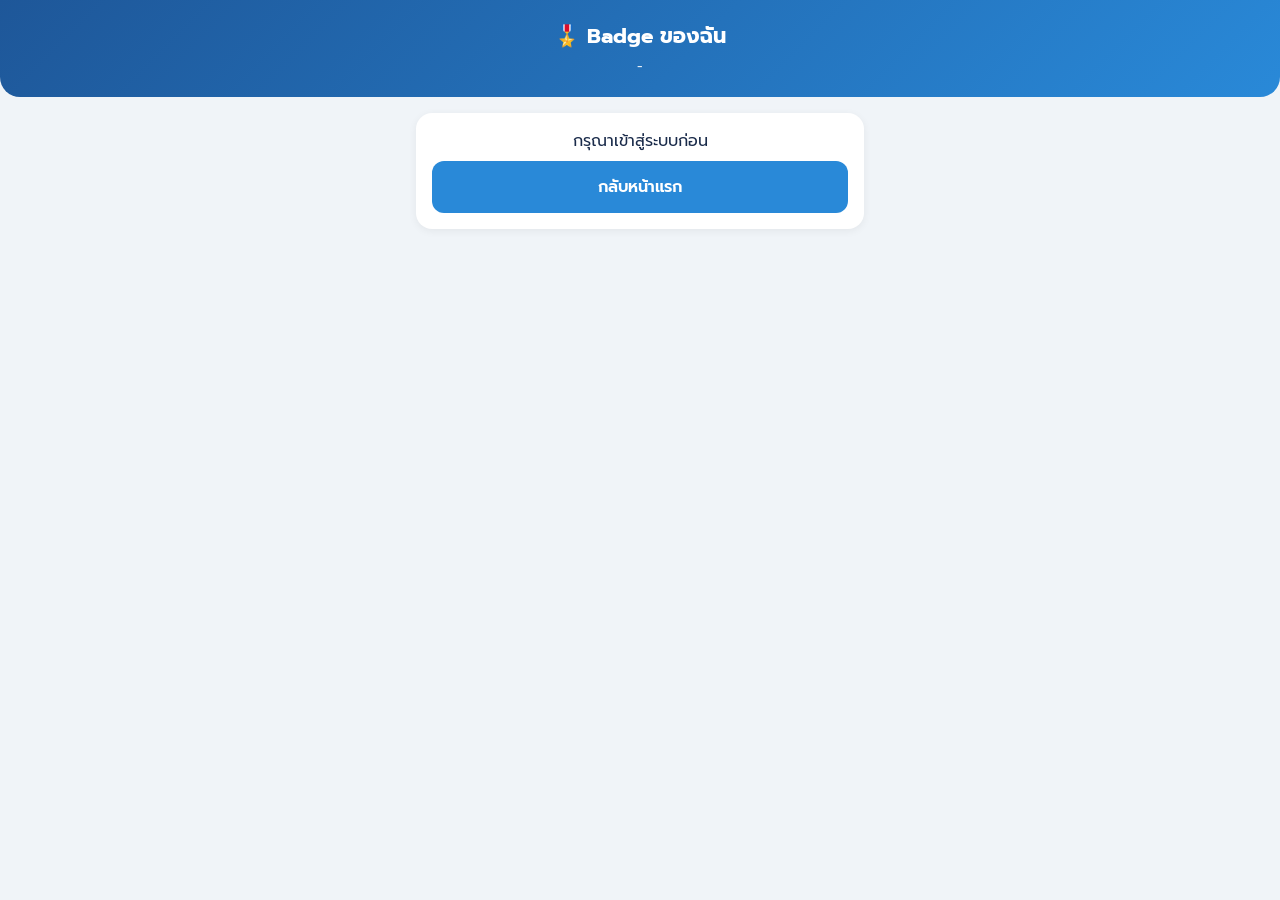
==== badges.html @ a029732a "SMART Nano Learning: fix sid->student param, add README แก้บั๊ก: เปลี่ยนพารามิเตอร์ sid เป็น student" ====
<!DOCTYPE html>
<html lang="th">
<head>
<meta charset="UTF-8">
<meta name="viewport" content="width=device-width, initial-scale=1.0">
<title>Badge</title>
<link href="https://fonts.googleapis.com/css2?family=Prompt:wght@400;500;600&display=swap" rel="stylesheet">
<link rel="stylesheet" href="style.css?v=6">
</head>
<body>
<div class="header"><h1>🎖️ Badge ของฉัน</h1><p id="badgeCount">-</p></div>
<div class="container">
  <div class="card"><h2>💡 กลุ่มคิดสร้างสรรค์</h2><div class="badge-grid" id="g1"></div></div>
  <div class="card"><h2>📢 กลุ่มสื่อสาร</h2><div class="badge-grid" id="g2"></div></div>
  <div class="card"><h2>🤝 กลุ่มทีมเวิร์ค</h2><div class="badge-grid" id="g3"></div></div>
  <div class="card"><h2>💻 กลุ่มดิจิทัล</h2><div class="badge-grid" id="g4"></div></div>
</div>
<script src="config.js?v=6"></script>
<script src="app.js?v=6"></script>
<script>
var groupMap = { 'คิดสร้างสรรค์':'g1', 'สื่อสาร':'g2', 'ทีมเวิร์ค':'g3', 'ดิจิทัล':'g4' };
window.addEventListener('DOMContentLoaded', function() {
  var SID = getSid();
  if (!SID) { document.querySelector('.container').innerHTML='<div class="card" style="text-align:center;"><p>กรุณาเข้าสู่ระบบก่อน</p><a class="btn" href="index.html">กลับหน้าแรก</a></div>'; return; }
  buildNav('badges', SID);
  callAPI('getBadges', { student: SID }, render);
});
function render(badges) {
  if (badges.error) return;
  var earned = 0;
  for (var i=0;i<badges.length;i++) {
    var b = badges[i];
    if (b.earned) earned++;
    var gid = groupMap[b.competency_group] || 'g1';
    var box = document.getElementById(gid);
    if (box) box.innerHTML += '<div class="badge-item '+(b.earned?'earned':'locked')+'"><div class="icon">'+(b.icon_emoji||'🎖️')+'</div><div class="name">'+b.badge_name+'</div></div>';
  }
  document.getElementById('badgeCount').textContent = 'ได้แล้ว ' + earned + ' จาก ' + badges.length + ' Badge';
}
</script>
</body>
</html>
---- style.css ----
* { margin:0; padding:0; box-sizing:border-box; font-family:'Prompt',sans-serif; }
body { background:#f0f4f8; color:#1a2b4a; padding-bottom:80px; }
.header { background:linear-gradient(135deg,#1e5799,#2989d8); color:#fff; padding:20px 16px; text-align:center; border-radius:0 0 20px 20px; }
.header h1 { font-size:1.3rem; }
.header p { font-size:0.85rem; opacity:0.9; margin-top:4px; }
.container { max-width:480px; margin:0 auto; padding:16px; }
.card { background:#fff; border-radius:16px; padding:16px; margin-bottom:12px; box-shadow:0 2px 8px rgba(0,0,0,0.06); }
.card h2 { font-size:1.05rem; margin-bottom:8px; color:#1e5799; }
.btn { display:block; width:100%; padding:14px; border:none; border-radius:12px; font-size:1rem; font-weight:600; cursor:pointer; text-align:center; text-decoration:none; background:#2989d8; color:#fff; margin-top:8px; }
.btn.green { background:#27ae60; } .btn.orange { background:#f39c12; }
.btn.gray { background:#95a5a6; } .btn.red { background:#e74c3c; }
select, input { width:100%; padding:12px; border-radius:10px; border:2px solid #e9ecef; font-size:1rem; }
.stat-row { display:flex; gap:10px; margin-top:12px; }
.stat-box { flex:1; text-align:center; padding:12px; border-radius:10px; }
.stat-box .num { font-size:1.5rem; font-weight:700; }
.stat-box .label { font-size:0.75rem; }
.badge-grid { display:grid; grid-template-columns:repeat(3,1fr); gap:10px; }
.badge-item { text-align:center; padding:12px 6px; border-radius:12px; background:#f8f9fa; border:2px solid #e9ecef; }
.badge-item.earned { background:#fff8e1; border-color:#ffc107; }
.badge-item.locked { opacity:0.4; filter:grayscale(1); }
.badge-item .icon { font-size:2rem; }
.badge-item .name { font-size:0.7rem; margin-top:4px; font-weight:600; }
.lb-row { display:flex; align-items:center; padding:10px 12px; border-radius:10px; margin-bottom:6px; background:#fff; box-shadow:0 1px 4px rgba(0,0,0,0.05); }
.lb-row.top1 { background:linear-gradient(90deg,#fff8e1,#fff); border-left:4px solid #ffc107; }
.lb-row.top2 { background:linear-gradient(90deg,#f5f5f5,#fff); border-left:4px solid #9e9e9e; }
.lb-row.top3 { background:linear-gradient(90deg,#fff3e0,#fff); border-left:4px solid #cd7f32; }
.lb-row.me { border:2px solid #2989d8; }
.lb-rank { font-size:1.1rem; font-weight:700; width:36px; }
.lb-name { flex:1; font-size:0.9rem; }
.lb-points { font-weight:700; color:#2989d8; }
.quiz-q { margin-bottom:12px; }
.quiz-q .q-text { font-weight:600; margin-bottom:10px; }
.quiz-choice { display:block; padding:12px; margin-bottom:8px; border:2px solid #e9ecef; border-radius:10px; cursor:pointer; background:#fff; font-size:0.9rem; }
.quiz-choice.selected { border-color:#2989d8; background:#e3f2fd; }
.result-box { text-align:center; padding:30px 20px; }
.result-box .big { font-size:3rem; }
.result-box .score { font-size:2rem; font-weight:700; color:#2989d8; margin:10px 0; }
.nav { position:fixed; bottom:0; left:0; right:0; background:#fff; display:flex; box-shadow:0 -2px 10px rgba(0,0,0,0.08); max-width:480px; margin:0 auto; }
.nav a { flex:1; text-align:center; padding:10px 4px; text-decoration:none; color:#95a5a6; font-size:0.62rem; }
.nav a.active { color:#2989d8; }
.nav a .ic { font-size:1.3rem; display:block; }
.loading { text-align:center; padding:40px; color:#95a5a6; }
.checkin-item { display:flex; align-items:center; padding:12px; border-radius:10px; margin-bottom:8px; background:#fff; border:2px solid #e9ecef; }
.checkin-item.done { border-color:#27ae60; background:#e8f5e9; }
.checkin-item .ci-icon { font-size:1.5rem; margin-right:12px; }
.checkin-item .ci-name { flex:1; font-size:0.85rem; }
.checkin-item .ci-status { font-size:1.2rem; }
.chat-area { height:400px; overflow-y:auto; padding:8px; background:#f8f9fa; border-radius:12px; margin-bottom:10px; }
.chat-msg { margin-bottom:10px; display:flex; }
.chat-msg.user { justify-content:flex-end; }
.chat-bubble { max-width:80%; padding:10px 14px; border-radius:14px; font-size:0.9rem; line-height:1.4; }
.chat-msg.user .chat-bubble { background:#2989d8; color:#fff; border-bottom-right-radius:4px; }
.chat-msg.bot .chat-bubble { background:#fff; border:1px solid #e9ecef; border-bottom-left-radius:4px; }
.chat-input-row { display:flex; gap:8px; }
.chat-input-row input { flex:1; }
.chat-input-row button { width:auto; padding:12px 20px; margin:0; }
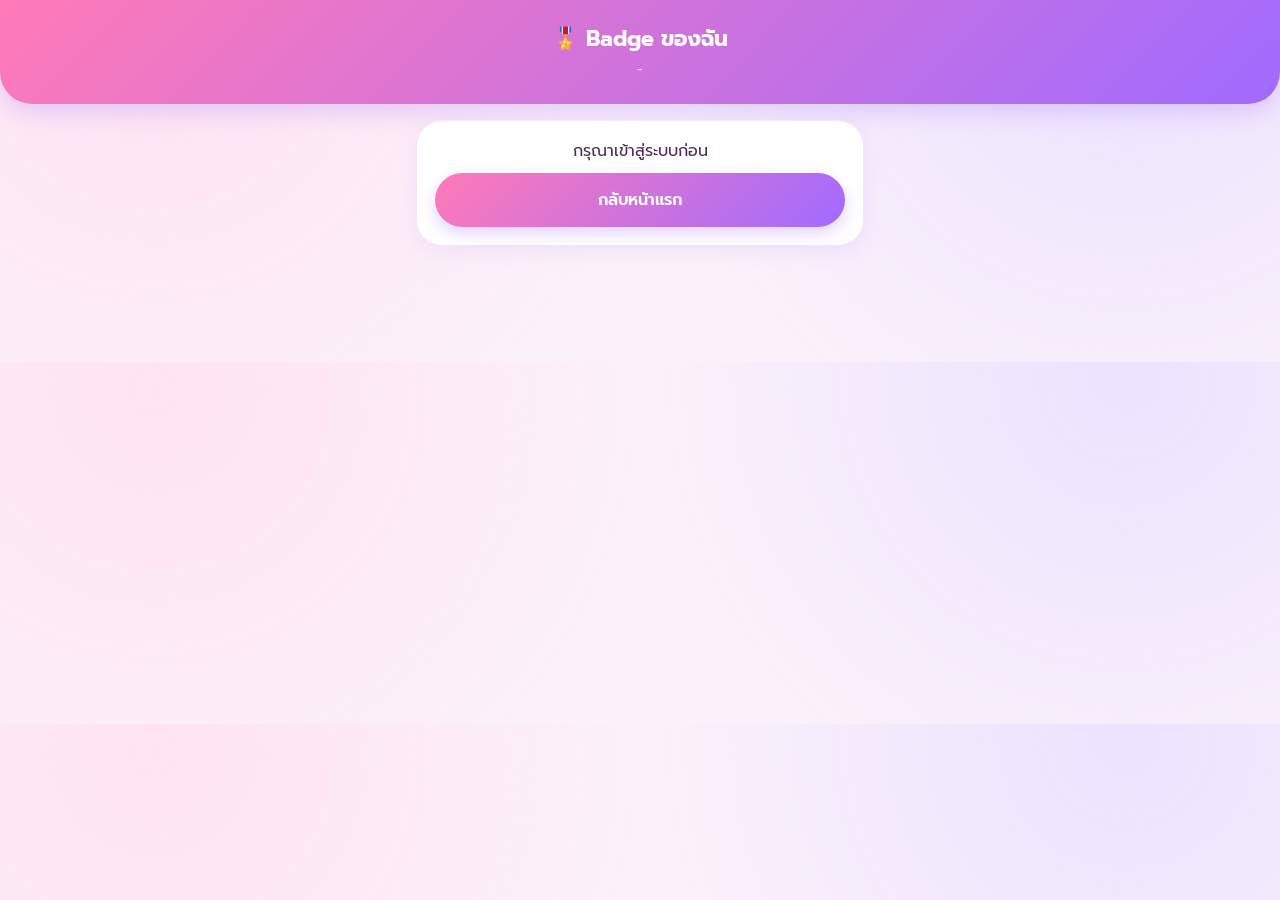
==== commit 6d99e1c9: "Phase B+: LINE auto-register + cute brand UI theme - Code.gs: apiLineLogin (auto-create student from" ====
--- a/badges.html
+++ b/badges.html
@@ -5,7 +5,7 @@
 <meta name="viewport" content="width=device-width, initial-scale=1.0">
 <title>Badge</title>
 <link href="https://fonts.googleapis.com/css2?family=Prompt:wght@400;500;600&display=swap" rel="stylesheet">
-<link rel="stylesheet" href="style.css?v=6">
+<link rel="stylesheet" href="style.css?v=10">
 </head>
 <body>
 <div class="header"><h1>🎖️ Badge ของฉัน</h1><p id="badgeCount">-</p></div>
@@ -15,8 +15,8 @@
   <div class="card"><h2>🤝 กลุ่มทีมเวิร์ค</h2><div class="badge-grid" id="g3"></div></div>
   <div class="card"><h2>💻 กลุ่มดิจิทัล</h2><div class="badge-grid" id="g4"></div></div>
 </div>
-<script src="config.js?v=6"></script>
-<script src="app.js?v=6"></script>
+<script src="config.js?v=10"></script>
+<script src="app.js?v=10"></script>
 <script>
 var groupMap = { 'คิดสร้างสรรค์':'g1', 'สื่อสาร':'g2', 'ทีมเวิร์ค':'g3', 'ดิจิทัล':'g4' };
 window.addEventListener('DOMContentLoaded', function() {
--- a/style.css
+++ b/style.css
@@ -1,56 +1,159 @@
+/* ============================================================
+   SMART Nano Learning — ธีมการ์ตูนน่ารัก (ชมพู-ม่วง พาสเทล)
+   ============================================================ */
 * { margin:0; padding:0; box-sizing:border-box; font-family:'Prompt',sans-serif; }
-body { background:#f0f4f8; color:#1a2b4a; padding-bottom:80px; }
-.header { background:linear-gradient(135deg,#1e5799,#2989d8); color:#fff; padding:20px 16px; text-align:center; border-radius:0 0 20px 20px; }
-.header h1 { font-size:1.3rem; }
-.header p { font-size:0.85rem; opacity:0.9; margin-top:4px; }
+body {
+  background:#fbf1fa;
+  background-image:radial-gradient(circle at 12% 8%, #ffe3f3 0, rgba(255,227,243,0) 42%),
+                   radial-gradient(circle at 88% 4%, #ece2ff 0, rgba(236,226,255,0) 40%);
+  color:#4a2a5c;
+  padding-bottom:86px;
+}
+
+/* ===== ส่วนหัว ===== */
+.header {
+  background:linear-gradient(135deg,#ff7ab8 0%,#a06bff 100%);
+  color:#fff; padding:22px 16px 24px; text-align:center;
+  border-radius:0 0 32px 32px;
+  box-shadow:0 8px 24px rgba(160,107,255,0.28);
+}
+.header h1 { font-size:1.35rem; font-weight:700; }
+.header p { font-size:0.85rem; opacity:0.95; margin-top:4px; }
+
 .container { max-width:480px; margin:0 auto; padding:16px; }
-.card { background:#fff; border-radius:16px; padding:16px; margin-bottom:12px; box-shadow:0 2px 8px rgba(0,0,0,0.06); }
-.card h2 { font-size:1.05rem; margin-bottom:8px; color:#1e5799; }
-.btn { display:block; width:100%; padding:14px; border:none; border-radius:12px; font-size:1rem; font-weight:600; cursor:pointer; text-align:center; text-decoration:none; background:#2989d8; color:#fff; margin-top:8px; }
-.btn.green { background:#27ae60; } .btn.orange { background:#f39c12; }
-.btn.gray { background:#95a5a6; } .btn.red { background:#e74c3c; }
-select, input { width:100%; padding:12px; border-radius:10px; border:2px solid #e9ecef; font-size:1rem; }
+
+/* ===== การ์ด ===== */
+.card {
+  background:#fff; border-radius:26px; padding:18px; margin-bottom:14px;
+  box-shadow:0 6px 20px rgba(160,107,255,0.10);
+  border:1px solid #f4e6fa;
+}
+.card h2 { font-size:1.08rem; font-weight:700; margin-bottom:10px; color:#a04bd0; }
+.muted { font-size:0.85rem; color:#9b83ac; }
+
+/* ===== ปุ่ม (ทรงแคปซูล) ===== */
+.btn {
+  display:block; width:100%; padding:15px; border:none; border-radius:999px;
+  font-size:1rem; font-weight:600; cursor:pointer; text-align:center; text-decoration:none;
+  color:#fff; margin-top:10px;
+  background:linear-gradient(135deg,#ff7ab8,#a06bff);
+  box-shadow:0 6px 16px rgba(160,107,255,0.30);
+  transition:transform 0.08s ease;
+}
+.btn:active { transform:scale(0.97); }
+.btn.green  { background:linear-gradient(135deg,#4ee0a0,#22b573); box-shadow:0 6px 16px rgba(34,181,115,0.30); }
+.btn.orange { background:linear-gradient(135deg,#ffc46b,#ff9a3d); box-shadow:0 6px 16px rgba(255,154,61,0.30); }
+.btn.gray   { background:linear-gradient(135deg,#cbb6e6,#a892c9); box-shadow:0 6px 16px rgba(168,146,201,0.28); }
+.btn.red    { background:linear-gradient(135deg,#ff8aa0,#ff5b78); box-shadow:0 6px 16px rgba(255,91,120,0.28); }
+
+select, input {
+  width:100%; padding:13px 16px; border-radius:16px; border:2px solid #f0e0f7;
+  font-size:1rem; background:#fdf7ff; color:#4a2a5c;
+}
+select:focus, input:focus { outline:none; border-color:#c99bec; }
+
+/* ===== แถวสถิติ (โปรไฟล์เก่า/หน้าอื่น) ===== */
 .stat-row { display:flex; gap:10px; margin-top:12px; }
-.stat-box { flex:1; text-align:center; padding:12px; border-radius:10px; }
+.stat-box { flex:1; text-align:center; padding:14px; border-radius:18px; }
 .stat-box .num { font-size:1.5rem; font-weight:700; }
 .stat-box .label { font-size:0.75rem; }
+
+/* ===== Badge ===== */
 .badge-grid { display:grid; grid-template-columns:repeat(3,1fr); gap:10px; }
-.badge-item { text-align:center; padding:12px 6px; border-radius:12px; background:#f8f9fa; border:2px solid #e9ecef; }
-.badge-item.earned { background:#fff8e1; border-color:#ffc107; }
-.badge-item.locked { opacity:0.4; filter:grayscale(1); }
+.badge-item { text-align:center; padding:14px 6px; border-radius:20px; background:#faf4ff; border:2px solid #f0e4fb; }
+.badge-item.earned { background:linear-gradient(135deg,#fff3fb,#fbeaff); border-color:#ffb3e2; box-shadow:0 4px 12px rgba(255,120,190,0.20); }
+.badge-item.locked { opacity:0.4; filter:grayscale(0.8); }
 .badge-item .icon { font-size:2rem; }
 .badge-item .name { font-size:0.7rem; margin-top:4px; font-weight:600; }
-.lb-row { display:flex; align-items:center; padding:10px 12px; border-radius:10px; margin-bottom:6px; background:#fff; box-shadow:0 1px 4px rgba(0,0,0,0.05); }
-.lb-row.top1 { background:linear-gradient(90deg,#fff8e1,#fff); border-left:4px solid #ffc107; }
-.lb-row.top2 { background:linear-gradient(90deg,#f5f5f5,#fff); border-left:4px solid #9e9e9e; }
-.lb-row.top3 { background:linear-gradient(90deg,#fff3e0,#fff); border-left:4px solid #cd7f32; }
-.lb-row.me { border:2px solid #2989d8; }
-.lb-rank { font-size:1.1rem; font-weight:700; width:36px; }
+
+/* ===== ตารางอันดับ ===== */
+.lb-row {
+  display:flex; align-items:center; padding:12px 14px; border-radius:20px; margin-bottom:8px;
+  background:#fff; box-shadow:0 3px 10px rgba(160,107,255,0.08);
+}
+.lb-row.top1 { background:linear-gradient(90deg,#fff6da,#fff); border-left:5px solid #ffcf3f; }
+.lb-row.top2 { background:linear-gradient(90deg,#f6f0ff,#fff); border-left:5px solid #c0a6e6; }
+.lb-row.top3 { background:linear-gradient(90deg,#ffeede,#fff); border-left:5px solid #ffb36b; }
+.lb-row.me { border:2px solid #ff7ab8; }
+.lb-rank { font-size:1.1rem; font-weight:700; width:38px; color:#a04bd0; }
 .lb-name { flex:1; font-size:0.9rem; }
-.lb-points { font-weight:700; color:#2989d8; }
+.lb-points { font-weight:700; color:#e0559b; }
+
+/* ===== Quiz ===== */
 .quiz-q { margin-bottom:12px; }
-.quiz-q .q-text { font-weight:600; margin-bottom:10px; }
-.quiz-choice { display:block; padding:12px; margin-bottom:8px; border:2px solid #e9ecef; border-radius:10px; cursor:pointer; background:#fff; font-size:0.9rem; }
-.quiz-choice.selected { border-color:#2989d8; background:#e3f2fd; }
-.result-box { text-align:center; padding:30px 20px; }
-.result-box .big { font-size:3rem; }
-.result-box .score { font-size:2rem; font-weight:700; color:#2989d8; margin:10px 0; }
-.nav { position:fixed; bottom:0; left:0; right:0; background:#fff; display:flex; box-shadow:0 -2px 10px rgba(0,0,0,0.08); max-width:480px; margin:0 auto; }
-.nav a { flex:1; text-align:center; padding:10px 4px; text-decoration:none; color:#95a5a6; font-size:0.62rem; }
-.nav a.active { color:#2989d8; }
-.nav a .ic { font-size:1.3rem; display:block; }
-.loading { text-align:center; padding:40px; color:#95a5a6; }
-.checkin-item { display:flex; align-items:center; padding:12px; border-radius:10px; margin-bottom:8px; background:#fff; border:2px solid #e9ecef; }
-.checkin-item.done { border-color:#27ae60; background:#e8f5e9; }
+.quiz-q .q-text { font-weight:600; margin-bottom:12px; }
+.quiz-choice {
+  display:block; padding:14px; margin-bottom:9px; border:2px solid #f0e4fb; border-radius:16px;
+  cursor:pointer; background:#fdf9ff; font-size:0.92rem;
+}
+.quiz-choice.selected { border-color:#ff7ab8; background:#fff0f8; color:#d43f92; font-weight:600; }
+.result-box { text-align:center; padding:32px 20px; }
+.result-box .big { font-size:3.2rem; }
+.result-box .score { font-size:2.1rem; font-weight:700; color:#a04bd0; margin:10px 0; }
+
+/* ===== แถบเมนูล่าง ===== */
+.nav {
+  position:fixed; bottom:0; left:0; right:0; background:#fff; display:flex;
+  box-shadow:0 -3px 16px rgba(160,107,255,0.14); max-width:480px; margin:0 auto;
+  border-radius:24px 24px 0 0;
+}
+.nav a { flex:1; text-align:center; padding:11px 4px; text-decoration:none; color:#b9a3c9; font-size:0.62rem; font-weight:500; }
+.nav a.active { color:#ec4899; }
+.nav a .ic { font-size:1.35rem; display:block; margin-bottom:1px; }
+
+.loading { text-align:center; padding:44px; color:#b9a3c9; }
+
+/* ===== เช็คอิน ===== */
+.checkin-item {
+  display:flex; align-items:center; padding:13px; border-radius:18px; margin-bottom:9px;
+  background:#fff; border:2px solid #f0e4fb;
+}
+.checkin-item.done { border-color:#4ee0a0; background:#edfcf5; }
 .checkin-item .ci-icon { font-size:1.5rem; margin-right:12px; }
 .checkin-item .ci-name { flex:1; font-size:0.85rem; }
 .checkin-item .ci-status { font-size:1.2rem; }
-.chat-area { height:400px; overflow-y:auto; padding:8px; background:#f8f9fa; border-radius:12px; margin-bottom:10px; }
+
+.scan-card { text-align:center; }
+.scan-icon { font-size:2.8rem; margin-bottom:6px; }
+.ci-msg { margin-top:12px; font-size:0.92rem; font-weight:600; min-height:1px; }
+.ci-msg.ok  { color:#22b573; background:#e9fbf2; padding:11px; border-radius:14px; }
+.ci-msg.err { color:#e0559b; background:#fdecf5; padding:11px; border-radius:14px; }
+
+/* ===== แชต (สำรอง) ===== */
+.chat-area { height:400px; overflow-y:auto; padding:8px; background:#fdf7ff; border-radius:18px; margin-bottom:10px; }
 .chat-msg { margin-bottom:10px; display:flex; }
 .chat-msg.user { justify-content:flex-end; }
-.chat-bubble { max-width:80%; padding:10px 14px; border-radius:14px; font-size:0.9rem; line-height:1.4; }
-.chat-msg.user .chat-bubble { background:#2989d8; color:#fff; border-bottom-right-radius:4px; }
-.chat-msg.bot .chat-bubble { background:#fff; border:1px solid #e9ecef; border-bottom-left-radius:4px; }
+.chat-bubble { max-width:80%; padding:11px 15px; border-radius:18px; font-size:0.9rem; line-height:1.4; }
+.chat-msg.user .chat-bubble { background:linear-gradient(135deg,#ff7ab8,#a06bff); color:#fff; border-bottom-right-radius:5px; }
+.chat-msg.bot .chat-bubble { background:#fff; border:1px solid #f0e4fb; border-bottom-left-radius:5px; }
 .chat-input-row { display:flex; gap:8px; }
 .chat-input-row input { flex:1; }
-.chat-input-row button { width:auto; padding:12px 20px; margin:0; }
+.chat-input-row button { width:auto; padding:13px 22px; margin:0; }
+
+/* ===== แดชบอร์ดโปรไฟล์ ===== */
+.profile-top {
+  background:linear-gradient(135deg,#ff7ab8 0%,#a06bff 100%);
+  color:#fff; padding:22px 16px 18px; border-radius:0 0 30px 30px;
+  max-width:480px; margin:0 auto; box-shadow:0 8px 24px rgba(160,107,255,0.28);
+}
+.profile-row { display:flex; align-items:center; gap:12px; }
+.avatar {
+  width:64px; height:64px; border-radius:50%; background:rgba(255,255,255,0.28);
+  display:flex; align-items:center; justify-content:center; font-size:1.9rem; font-weight:700;
+  flex-shrink:0; overflow:hidden; border:3px solid rgba(255,255,255,0.6);
+}
+.avatar img { width:100%; height:100%; object-fit:cover; }
+.profile-info { flex:1; min-width:0; }
+.pname { font-size:1.22rem; font-weight:700; white-space:nowrap; overflow:hidden; text-overflow:ellipsis; }
+.plevel { font-size:0.8rem; opacity:0.95; margin-top:2px; }
+.ppoints { text-align:right; }
+.ppoints .num { font-size:1.9rem; font-weight:700; line-height:1; }
+.ppoints .unit { font-size:0.7rem; opacity:0.95; }
+.level-wrap { margin-top:15px; }
+.level-label { display:flex; justify-content:space-between; font-size:0.75rem; opacity:0.97; margin-bottom:5px; }
+.level-bar { height:10px; background:rgba(255,255,255,0.32); border-radius:8px; overflow:hidden; }
+.level-fill { height:100%; background:linear-gradient(90deg,#ffe16b,#ffd23f); border-radius:8px; transition:width 0.6s ease; }
+.mini-stats { display:flex; gap:10px; margin-top:16px; }
+.mini { flex:1; text-align:center; background:rgba(255,255,255,0.20); border-radius:18px; padding:11px 4px; }
+.mini-num { font-size:1.18rem; font-weight:700; }
+.mini-label { font-size:0.7rem; opacity:0.95; margin-top:2px; }
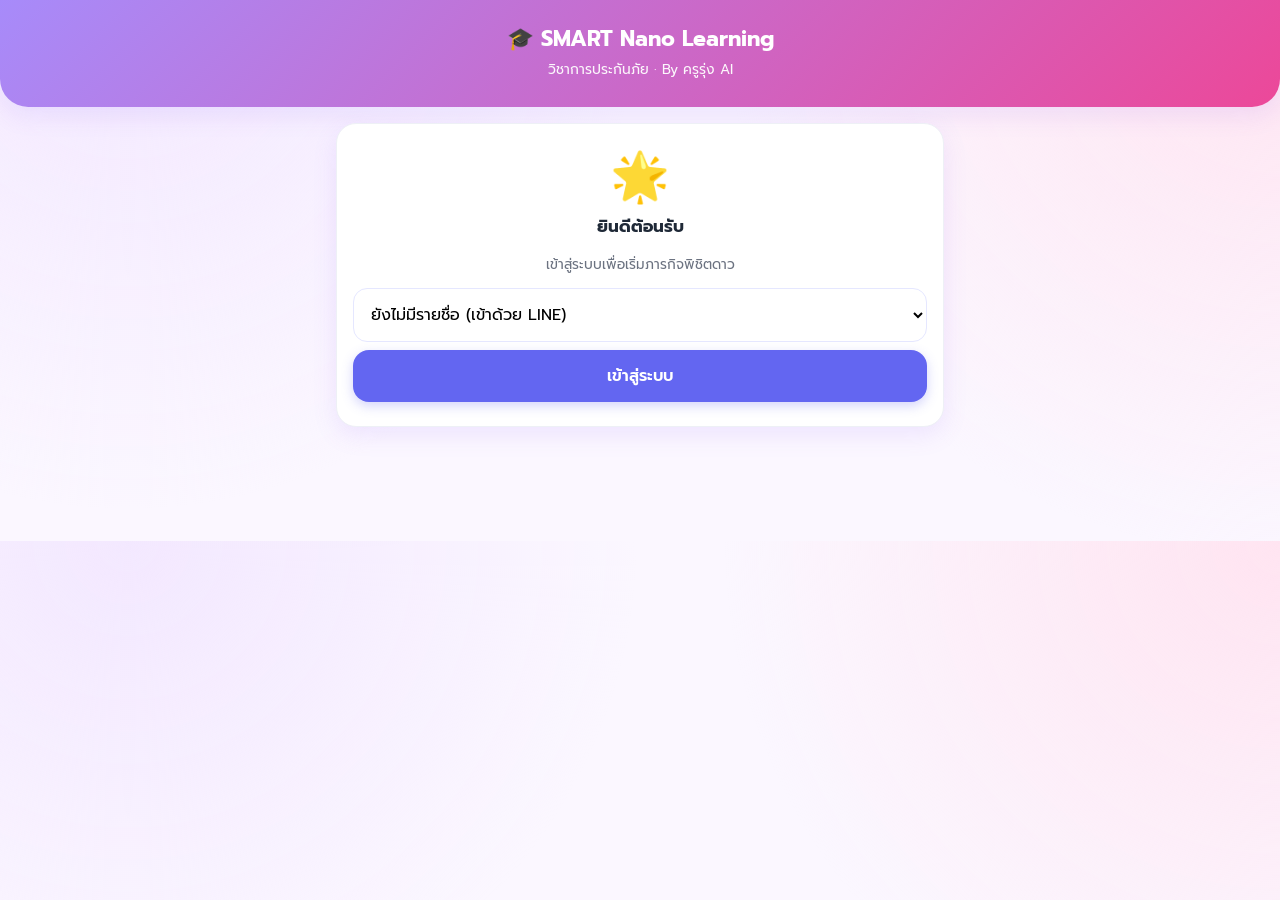
==== commit 56e7bab3: "Rebuild app around SMART Model: 53 topics, S/M/A flow, 265-question quiz bank, competency badges - C" ====
--- a/badges.html
+++ b/badges.html
@@ -3,39 +3,50 @@
 <head>
 <meta charset="UTF-8">
 <meta name="viewport" content="width=device-width, initial-scale=1.0">
-<title>Badge</title>
-<link href="https://fonts.googleapis.com/css2?family=Prompt:wght@400;500;600&display=swap" rel="stylesheet">
-<link rel="stylesheet" href="style.css?v=10">
+<title>เหรียญตรา · SMART Nano</title>
+<link href="https://fonts.googleapis.com/css2?family=Prompt:wght@400;500;600;700&display=swap" rel="stylesheet">
+<link rel="stylesheet" href="style.css?v=20">
 </head>
 <body>
-<div class="header"><h1>🎖️ Badge ของฉัน</h1><p id="badgeCount">-</p></div>
-<div class="container">
-  <div class="card"><h2>💡 กลุ่มคิดสร้างสรรค์</h2><div class="badge-grid" id="g1"></div></div>
-  <div class="card"><h2>📢 กลุ่มสื่อสาร</h2><div class="badge-grid" id="g2"></div></div>
-  <div class="card"><h2>🤝 กลุ่มทีมเวิร์ค</h2><div class="badge-grid" id="g3"></div></div>
-  <div class="card"><h2>💻 กลุ่มดิจิทัล</h2><div class="badge-grid" id="g4"></div></div>
-</div>
-<script src="config.js?v=10"></script>
-<script src="app.js?v=10"></script>
+<div class="header"><h1>🎖️ เหรียญตราของฉัน</h1><p id="bCount">-</p></div>
+<div class="container" id="area"><div class="spin"></div></div>
+
+<script src="config.js?v=20"></script>
+<script src="data.js?v=20"></script>
+<script src="app.js?v=20"></script>
 <script>
-var groupMap = { 'คิดสร้างสรรค์':'g1', 'สื่อสาร':'g2', 'ทีมเวิร์ค':'g3', 'ดิจิทัล':'g4' };
-window.addEventListener('DOMContentLoaded', function() {
-  var SID = getSid();
-  if (!SID) { document.querySelector('.container').innerHTML='<div class="card" style="text-align:center;"><p>กรุณาเข้าสู่ระบบก่อน</p><a class="btn" href="index.html">กลับหน้าแรก</a></div>'; return; }
-  buildNav('badges', SID);
-  callAPI('getBadges', { student: SID }, render);
+var SID='';
+var GROUPS=[['สมรรถนะ','🧠 สมรรถนะสูง 4 ด้าน'],['หน่วย','🥇 ตราประจำหน่วย'],
+            ['SMART','⭐ ดาว SMART'],['หมุดหมาย','🌟 หมุดหมาย']];
+window.addEventListener('DOMContentLoaded', function(){
+  SID=requireSid(); if(!SID) return;
+  buildNav('badges');
+  callAPI('getProgress', { student:SID }, function(r){
+    var earned=(r&&r.badges)?r.badges:[];
+    render(earned);
+  });
 });
-function render(badges) {
-  if (badges.error) return;
-  var earned = 0;
-  for (var i=0;i<badges.length;i++) {
-    var b = badges[i];
-    if (b.earned) earned++;
-    var gid = groupMap[b.competency_group] || 'g1';
-    var box = document.getElementById(gid);
-    if (box) box.innerHTML += '<div class="badge-item '+(b.earned?'earned':'locked')+'"><div class="icon">'+(b.icon_emoji||'🎖️')+'</div><div class="name">'+b.badge_name+'</div></div>';
-  }
-  document.getElementById('badgeCount').textContent = 'ได้แล้ว ' + earned + ' จาก ' + badges.length + ' Badge';
+function render(earned){
+  var got={}; earned.forEach(function(id){ got[id]=1; });
+  var el=document.getElementById('area'); el.innerHTML='';
+  document.getElementById('bCount').textContent='ได้แล้ว '+earned.length+' / '+D.badges.length+' เหรียญ';
+  GROUPS.forEach(function(g){
+    var items=D.badges.filter(function(b){ return b.group===g[0]; });
+    if (!items.length) return;
+    var sec=document.createElement('div'); sec.className='fade-in';
+    var grid='<div class="badge-grid">';
+    items.forEach(function(b){
+      var on=got[b.id]?'earned':'';
+      grid+='<div class="badge '+on+'" title="'+esc(b.desc)+'"><div class="ic">'+b.icon+'</div>'+
+        '<div class="bn">'+esc(b.name)+'</div></div>';
+    });
+    grid+='</div>';
+    sec.innerHTML='<div class="section-title">'+g[1]+'</div>'+grid;
+    el.appendChild(sec);
+  });
+  var tip=document.createElement('div'); tip.className='card muted fade-in'; tip.style.marginTop='16px';
+  tip.innerHTML='แตะที่เหรียญเพื่อดูเงื่อนไข · เหรียญสีจางคือยังไม่ได้ 💪';
+  el.appendChild(tip);
 }
 </script>
 </body>
--- a/style.css
+++ b/style.css
@@ -1,159 +1,160 @@
-/* ============================================================
-   SMART Nano Learning — ธีมการ์ตูนน่ารัก (ชมพู-ม่วง พาสเทล)
-   ============================================================ */
-* { margin:0; padding:0; box-sizing:border-box; font-family:'Prompt',sans-serif; }
-body {
-  background:#fbf1fa;
-  background-image:radial-gradient(circle at 12% 8%, #ffe3f3 0, rgba(255,227,243,0) 42%),
-                   radial-gradient(circle at 88% 4%, #ece2ff 0, rgba(236,226,255,0) 40%);
-  color:#4a2a5c;
-  padding-bottom:86px;
+/* ===== SMART Nano Learning — ธีมสดใส เฟรนลี่ ===== */
+:root{
+  --pink:#EC4899; --purple:#8B5CF6; --indigo:#6366F1; --cyan:#06B6D4;
+  --amber:#F59E0B; --green:#10B981; --red:#EF4444;
+  --ink:#1f2937; --muted:#6b7280; --line:#eef0f6;
+  --bg:#fbf7ff; --card:#ffffff;
+  --grad:linear-gradient(135deg,#a78bfa 0%,#ec4899 100%);
+  --shadow:0 8px 24px rgba(139,92,246,.12);
+  --radius:20px;
 }
+*{box-sizing:border-box;-webkit-tap-highlight-color:transparent}
+html,body{margin:0;padding:0}
+body{
+  font-family:'Prompt',system-ui,sans-serif;color:var(--ink);
+  background:var(--bg);padding-bottom:84px;line-height:1.55;
+  background-image:radial-gradient(circle at 10% 0,#f3e8ff 0,transparent 40%),
+                   radial-gradient(circle at 100% 0,#ffe4f1 0,transparent 40%);
+}
+a{color:inherit;text-decoration:none}
+img{max-width:100%}
 
-/* ===== ส่วนหัว ===== */
-.header {
-  background:linear-gradient(135deg,#ff7ab8 0%,#a06bff 100%);
-  color:#fff; padding:22px 16px 24px; text-align:center;
-  border-radius:0 0 32px 32px;
-  box-shadow:0 8px 24px rgba(160,107,255,0.28);
-}
-.header h1 { font-size:1.35rem; font-weight:700; }
-.header p { font-size:0.85rem; opacity:0.95; margin-top:4px; }
+/* ===== หัวเรื่อง ===== */
+.header{background:var(--grad);color:#fff;padding:22px 18px 26px;border-radius:0 0 28px 28px;
+  box-shadow:var(--shadow);text-align:center}
+.header h1{margin:0;font-size:1.35rem;font-weight:700}
+.header p{margin:4px 0 0;font-size:.86rem;opacity:.95}
 
-.container { max-width:480px; margin:0 auto; padding:16px; }
+.container{max-width:640px;margin:0 auto;padding:16px}
 
 /* ===== การ์ด ===== */
-.card {
-  background:#fff; border-radius:26px; padding:18px; margin-bottom:14px;
-  box-shadow:0 6px 20px rgba(160,107,255,0.10);
-  border:1px solid #f4e6fa;
-}
-.card h2 { font-size:1.08rem; font-weight:700; margin-bottom:10px; color:#a04bd0; }
-.muted { font-size:0.85rem; color:#9b83ac; }
+.card{background:var(--card);border-radius:var(--radius);padding:16px;margin-bottom:14px;
+  box-shadow:var(--shadow);border:1px solid var(--line)}
+.card h2{margin:0 0 8px;font-size:1.05rem}
+.muted{color:var(--muted);font-size:.85rem}
+.center{text-align:center}
 
-/* ===== ปุ่ม (ทรงแคปซูล) ===== */
-.btn {
-  display:block; width:100%; padding:15px; border:none; border-radius:999px;
-  font-size:1rem; font-weight:600; cursor:pointer; text-align:center; text-decoration:none;
-  color:#fff; margin-top:10px;
-  background:linear-gradient(135deg,#ff7ab8,#a06bff);
-  box-shadow:0 6px 16px rgba(160,107,255,0.30);
-  transition:transform 0.08s ease;
-}
-.btn:active { transform:scale(0.97); }
-.btn.green  { background:linear-gradient(135deg,#4ee0a0,#22b573); box-shadow:0 6px 16px rgba(34,181,115,0.30); }
-.btn.orange { background:linear-gradient(135deg,#ffc46b,#ff9a3d); box-shadow:0 6px 16px rgba(255,154,61,0.30); }
-.btn.gray   { background:linear-gradient(135deg,#cbb6e6,#a892c9); box-shadow:0 6px 16px rgba(168,146,201,0.28); }
-.btn.red    { background:linear-gradient(135deg,#ff8aa0,#ff5b78); box-shadow:0 6px 16px rgba(255,91,120,0.28); }
+/* ===== ปุ่ม ===== */
+.btn{display:flex;align-items:center;justify-content:center;gap:8px;width:100%;
+  padding:14px 16px;margin:8px 0;border:none;border-radius:16px;cursor:pointer;
+  font-family:inherit;font-size:1rem;font-weight:600;color:#fff;background:var(--indigo);
+  box-shadow:0 4px 12px rgba(99,102,241,.28);transition:transform .08s ease,filter .15s}
+.btn:active{transform:translateY(1px) scale(.99)}
+.btn:hover{filter:brightness(1.05)}
+.btn.pink{background:var(--pink);box-shadow:0 4px 12px rgba(236,72,153,.3)}
+.btn.purple{background:var(--purple)}
+.btn.green{background:var(--green);box-shadow:0 4px 12px rgba(16,185,129,.28)}
+.btn.amber{background:var(--amber);color:#4a2c00}
+.btn.cyan{background:var(--cyan)}
+.btn.gray{background:#eef2ff;color:#4338ca;box-shadow:none}
+.btn.red{background:#fee2e2;color:#b91c1c;box-shadow:none}
+.btn.ghost{background:#fff;color:var(--indigo);border:1.5px solid #e5e7ff;box-shadow:none}
+.btn[disabled]{opacity:.5;pointer-events:none}
+.btn.sm{width:auto;padding:9px 14px;font-size:.85rem;margin:0}
 
-select, input {
-  width:100%; padding:13px 16px; border-radius:16px; border:2px solid #f0e0f7;
-  font-size:1rem; background:#fdf7ff; color:#4a2a5c;
-}
-select:focus, input:focus { outline:none; border-color:#c99bec; }
+select{width:100%;padding:13px;border:1.5px solid #e5e7ff;border-radius:14px;
+  font-family:inherit;font-size:1rem;background:#fff;margin:6px 0}
 
-/* ===== แถวสถิติ (โปรไฟล์เก่า/หน้าอื่น) ===== */
-.stat-row { display:flex; gap:10px; margin-top:12px; }
-.stat-box { flex:1; text-align:center; padding:14px; border-radius:18px; }
-.stat-box .num { font-size:1.5rem; font-weight:700; }
-.stat-box .label { font-size:0.75rem; }
+/* ===== โปรไฟล์ ===== */
+.profile-top{background:var(--grad);color:#fff;padding:20px 18px 24px;border-radius:0 0 28px 28px;box-shadow:var(--shadow)}
+.profile-row{display:flex;align-items:center;gap:14px;max-width:640px;margin:0 auto}
+.avatar{width:60px;height:60px;border-radius:50%;background:rgba(255,255,255,.25);
+  display:flex;align-items:center;justify-content:center;font-size:1.8rem;overflow:hidden;flex:0 0 auto}
+.avatar img{width:100%;height:100%;object-fit:cover}
+.profile-info{flex:1;min-width:0}
+.pname{font-size:1.15rem;font-weight:700;white-space:nowrap;overflow:hidden;text-overflow:ellipsis}
+.plevel{font-size:.82rem;opacity:.95}
+.ppoints{text-align:center}
+.ppoints .num{font-size:1.6rem;font-weight:700;line-height:1}
+.ppoints .unit{font-size:.72rem;opacity:.9}
+.level-wrap{max-width:640px;margin:14px auto 0}
+.level-label{display:flex;justify-content:space-between;font-size:.78rem;margin-bottom:5px;opacity:.95}
+.level-bar{height:10px;background:rgba(255,255,255,.3);border-radius:99px;overflow:hidden}
+.level-fill{height:100%;background:#fff;border-radius:99px;transition:width .6s}
+.mini-stats{display:flex;gap:10px;max-width:640px;margin:14px auto 0}
+.mini{flex:1;background:rgba(255,255,255,.18);border-radius:14px;padding:10px;text-align:center}
+.mini-num{font-size:1.15rem;font-weight:700}
+.mini-label{font-size:.72rem;opacity:.9}
+
+/* ===== หน่วย / เรื่อง ===== */
+.unit-card{display:flex;align-items:center;gap:14px;cursor:pointer}
+.unit-ic{width:52px;height:52px;border-radius:16px;display:flex;align-items:center;justify-content:center;
+  font-size:1.6rem;color:#fff;flex:0 0 auto}
+.unit-body{flex:1;min-width:0}
+.unit-title{font-weight:600;font-size:.98rem}
+.unit-sub{font-size:.78rem;color:var(--muted)}
+.chev{color:#c7cbe0;font-size:1.3rem}
+.uprog{height:7px;background:var(--line);border-radius:99px;margin-top:8px;overflow:hidden}
+.uprog>i{display:block;height:100%;border-radius:99px;background:var(--grad)}
+
+.topic-item{display:flex;align-items:center;gap:12px;padding:12px 0;border-bottom:1px solid var(--line)}
+.topic-item:last-child{border-bottom:none}
+.topic-no{width:38px;height:38px;border-radius:12px;background:#f5f3ff;color:var(--purple);
+  display:flex;align-items:center;justify-content:center;font-weight:700;font-size:.82rem;flex:0 0 auto}
+.topic-name{flex:1;font-size:.9rem;min-width:0}
+.sma{display:flex;gap:4px;flex:0 0 auto}
+.sma span{width:22px;height:22px;border-radius:7px;display:flex;align-items:center;justify-content:center;
+  font-size:.7rem;background:#eef0f6;color:#b6bcd0}
+.sma span.on{background:var(--green);color:#fff}
+
+/* ===== ขั้น SMART บนหน้าเรื่อง ===== */
+.smart-step{display:flex;align-items:center;gap:14px;padding:14px;border-radius:16px;
+  border:1.5px solid var(--line);margin-bottom:10px;background:#fff}
+.smart-step.done{border-color:#bbf7d0;background:#f0fdf4}
+.step-badge{width:44px;height:44px;border-radius:14px;color:#fff;display:flex;align-items:center;
+  justify-content:center;font-weight:700;font-size:1.1rem;flex:0 0 auto}
+.step-body{flex:1;min-width:0}
+.step-title{font-weight:600;font-size:.95rem}
+.step-sub{font-size:.76rem;color:var(--muted)}
+.step-check{font-size:1.3rem;color:var(--green)}
+
+/* ===== Quiz ===== */
+.q-text{font-weight:600;margin-bottom:10px;font-size:.98rem}
+.quiz-choice{display:block;padding:12px 14px;margin:8px 0;border:1.5px solid #e5e7ff;border-radius:14px;
+  cursor:pointer;font-size:.92rem;transition:.12s;background:#fff}
+.quiz-choice:active{transform:scale(.99)}
+.quiz-choice.selected{border-color:var(--purple);background:#f5f3ff;font-weight:600}
+.result-box{text-align:center}
+.result-box .big{font-size:3rem}
+.result-box .score{font-size:2.2rem;font-weight:700;color:var(--purple)}
 
 /* ===== Badge ===== */
-.badge-grid { display:grid; grid-template-columns:repeat(3,1fr); gap:10px; }
-.badge-item { text-align:center; padding:14px 6px; border-radius:20px; background:#faf4ff; border:2px solid #f0e4fb; }
-.badge-item.earned { background:linear-gradient(135deg,#fff3fb,#fbeaff); border-color:#ffb3e2; box-shadow:0 4px 12px rgba(255,120,190,0.20); }
-.badge-item.locked { opacity:0.4; filter:grayscale(0.8); }
-.badge-item .icon { font-size:2rem; }
-.badge-item .name { font-size:0.7rem; margin-top:4px; font-weight:600; }
+.badge-grid{display:grid;grid-template-columns:repeat(3,1fr);gap:12px}
+.badge{background:#fff;border-radius:16px;padding:14px 8px;text-align:center;border:1px solid var(--line);
+  box-shadow:var(--shadow)}
+.badge .ic{font-size:2rem;filter:grayscale(1);opacity:.35}
+.badge.earned .ic{filter:none;opacity:1}
+.badge .bn{font-size:.72rem;margin-top:6px;font-weight:600;line-height:1.2}
+.badge.earned{background:linear-gradient(135deg,#fff7ed,#fef2f8)}
+.section-title{font-weight:700;margin:18px 4px 8px;font-size:.95rem;color:var(--purple)}
 
-/* ===== ตารางอันดับ ===== */
-.lb-row {
-  display:flex; align-items:center; padding:12px 14px; border-radius:20px; margin-bottom:8px;
-  background:#fff; box-shadow:0 3px 10px rgba(160,107,255,0.08);
-}
-.lb-row.top1 { background:linear-gradient(90deg,#fff6da,#fff); border-left:5px solid #ffcf3f; }
-.lb-row.top2 { background:linear-gradient(90deg,#f6f0ff,#fff); border-left:5px solid #c0a6e6; }
-.lb-row.top3 { background:linear-gradient(90deg,#ffeede,#fff); border-left:5px solid #ffb36b; }
-.lb-row.me { border:2px solid #ff7ab8; }
-.lb-rank { font-size:1.1rem; font-weight:700; width:38px; color:#a04bd0; }
-.lb-name { flex:1; font-size:0.9rem; }
-.lb-points { font-weight:700; color:#e0559b; }
-
-/* ===== Quiz ===== */
-.quiz-q { margin-bottom:12px; }
-.quiz-q .q-text { font-weight:600; margin-bottom:12px; }
-.quiz-choice {
-  display:block; padding:14px; margin-bottom:9px; border:2px solid #f0e4fb; border-radius:16px;
-  cursor:pointer; background:#fdf9ff; font-size:0.92rem;
-}
-.quiz-choice.selected { border-color:#ff7ab8; background:#fff0f8; color:#d43f92; font-weight:600; }
-.result-box { text-align:center; padding:32px 20px; }
-.result-box .big { font-size:3.2rem; }
-.result-box .score { font-size:2.1rem; font-weight:700; color:#a04bd0; margin:10px 0; }
+/* ===== อันดับ ===== */
+.rank-row{display:flex;align-items:center;gap:12px;padding:12px 4px;border-bottom:1px solid var(--line)}
+.rank-num{width:30px;text-align:center;font-weight:700;color:var(--muted)}
+.rank-row.me{background:#f5f3ff;border-radius:12px;padding:12px}
+.rank-name{flex:1}
+.rank-pts{font-weight:700;color:var(--purple)}
+.medal{font-size:1.2rem}
 
 /* ===== แถบเมนูล่าง ===== */
-.nav {
-  position:fixed; bottom:0; left:0; right:0; background:#fff; display:flex;
-  box-shadow:0 -3px 16px rgba(160,107,255,0.14); max-width:480px; margin:0 auto;
-  border-radius:24px 24px 0 0;
-}
-.nav a { flex:1; text-align:center; padding:11px 4px; text-decoration:none; color:#b9a3c9; font-size:0.62rem; font-weight:500; }
-.nav a.active { color:#ec4899; }
-.nav a .ic { font-size:1.35rem; display:block; margin-bottom:1px; }
+.nav{position:fixed;left:0;right:0;bottom:0;background:#fff;display:flex;justify-content:space-around;
+  padding:8px 4px calc(8px + env(safe-area-inset-bottom));box-shadow:0 -4px 18px rgba(99,102,241,.1);
+  border-top:1px solid var(--line);z-index:50}
+.nav a{flex:1;text-align:center;font-size:.66rem;color:#9aa0b8;padding:2px}
+.nav a .ic{display:block;font-size:1.25rem;margin-bottom:1px}
+.nav a.active{color:var(--pink);font-weight:600}
 
-.loading { text-align:center; padding:44px; color:#b9a3c9; }
-
-/* ===== เช็คอิน ===== */
-.checkin-item {
-  display:flex; align-items:center; padding:13px; border-radius:18px; margin-bottom:9px;
-  background:#fff; border:2px solid #f0e4fb;
-}
-.checkin-item.done { border-color:#4ee0a0; background:#edfcf5; }
-.checkin-item .ci-icon { font-size:1.5rem; margin-right:12px; }
-.checkin-item .ci-name { flex:1; font-size:0.85rem; }
-.checkin-item .ci-status { font-size:1.2rem; }
-
-.scan-card { text-align:center; }
-.scan-icon { font-size:2.8rem; margin-bottom:6px; }
-.ci-msg { margin-top:12px; font-size:0.92rem; font-weight:600; min-height:1px; }
-.ci-msg.ok  { color:#22b573; background:#e9fbf2; padding:11px; border-radius:14px; }
-.ci-msg.err { color:#e0559b; background:#fdecf5; padding:11px; border-radius:14px; }
-
-/* ===== แชต (สำรอง) ===== */
-.chat-area { height:400px; overflow-y:auto; padding:8px; background:#fdf7ff; border-radius:18px; margin-bottom:10px; }
-.chat-msg { margin-bottom:10px; display:flex; }
-.chat-msg.user { justify-content:flex-end; }
-.chat-bubble { max-width:80%; padding:11px 15px; border-radius:18px; font-size:0.9rem; line-height:1.4; }
-.chat-msg.user .chat-bubble { background:linear-gradient(135deg,#ff7ab8,#a06bff); color:#fff; border-bottom-right-radius:5px; }
-.chat-msg.bot .chat-bubble { background:#fff; border:1px solid #f0e4fb; border-bottom-left-radius:5px; }
-.chat-input-row { display:flex; gap:8px; }
-.chat-input-row input { flex:1; }
-.chat-input-row button { width:auto; padding:13px 22px; margin:0; }
-
-/* ===== แดชบอร์ดโปรไฟล์ ===== */
-.profile-top {
-  background:linear-gradient(135deg,#ff7ab8 0%,#a06bff 100%);
-  color:#fff; padding:22px 16px 18px; border-radius:0 0 30px 30px;
-  max-width:480px; margin:0 auto; box-shadow:0 8px 24px rgba(160,107,255,0.28);
-}
-.profile-row { display:flex; align-items:center; gap:12px; }
-.avatar {
-  width:64px; height:64px; border-radius:50%; background:rgba(255,255,255,0.28);
-  display:flex; align-items:center; justify-content:center; font-size:1.9rem; font-weight:700;
-  flex-shrink:0; overflow:hidden; border:3px solid rgba(255,255,255,0.6);
-}
-.avatar img { width:100%; height:100%; object-fit:cover; }
-.profile-info { flex:1; min-width:0; }
-.pname { font-size:1.22rem; font-weight:700; white-space:nowrap; overflow:hidden; text-overflow:ellipsis; }
-.plevel { font-size:0.8rem; opacity:0.95; margin-top:2px; }
-.ppoints { text-align:right; }
-.ppoints .num { font-size:1.9rem; font-weight:700; line-height:1; }
-.ppoints .unit { font-size:0.7rem; opacity:0.95; }
-.level-wrap { margin-top:15px; }
-.level-label { display:flex; justify-content:space-between; font-size:0.75rem; opacity:0.97; margin-bottom:5px; }
-.level-bar { height:10px; background:rgba(255,255,255,0.32); border-radius:8px; overflow:hidden; }
-.level-fill { height:100%; background:linear-gradient(90deg,#ffe16b,#ffd23f); border-radius:8px; transition:width 0.6s ease; }
-.mini-stats { display:flex; gap:10px; margin-top:16px; }
-.mini { flex:1; text-align:center; background:rgba(255,255,255,0.20); border-radius:18px; padding:11px 4px; }
-.mini-num { font-size:1.18rem; font-weight:700; }
-.mini-label { font-size:0.7rem; opacity:0.95; margin-top:2px; }
+/* ===== อื่นๆ ===== */
+.loading{text-align:center;color:var(--muted);padding:30px}
+.toast{position:fixed;left:50%;bottom:96px;transform:translateX(-50%);background:#111827;color:#fff;
+  padding:12px 18px;border-radius:14px;font-size:.88rem;box-shadow:0 8px 20px rgba(0,0,0,.25);
+  z-index:99;opacity:0;transition:opacity .25s,transform .25s;pointer-events:none;max-width:90%}
+.toast.show{opacity:1;transform:translateX(-50%) translateY(-6px)}
+.pill{display:inline-block;padding:3px 10px;border-radius:99px;font-size:.72rem;font-weight:600}
+.pill.green{background:#dcfce7;color:#166534}
+.pill.gray{background:#f1f5f9;color:#64748b}
+.spin{width:34px;height:34px;border:3px solid #e9d5ff;border-top-color:var(--purple);border-radius:50%;
+  animation:sp 1s linear infinite;margin:20px auto}
+@keyframes sp{to{transform:rotate(360deg)}}
+.fade-in{animation:fi .35s ease}
+@keyframes fi{from{opacity:0;transform:translateY(8px)}to{opacity:1;transform:none}}
